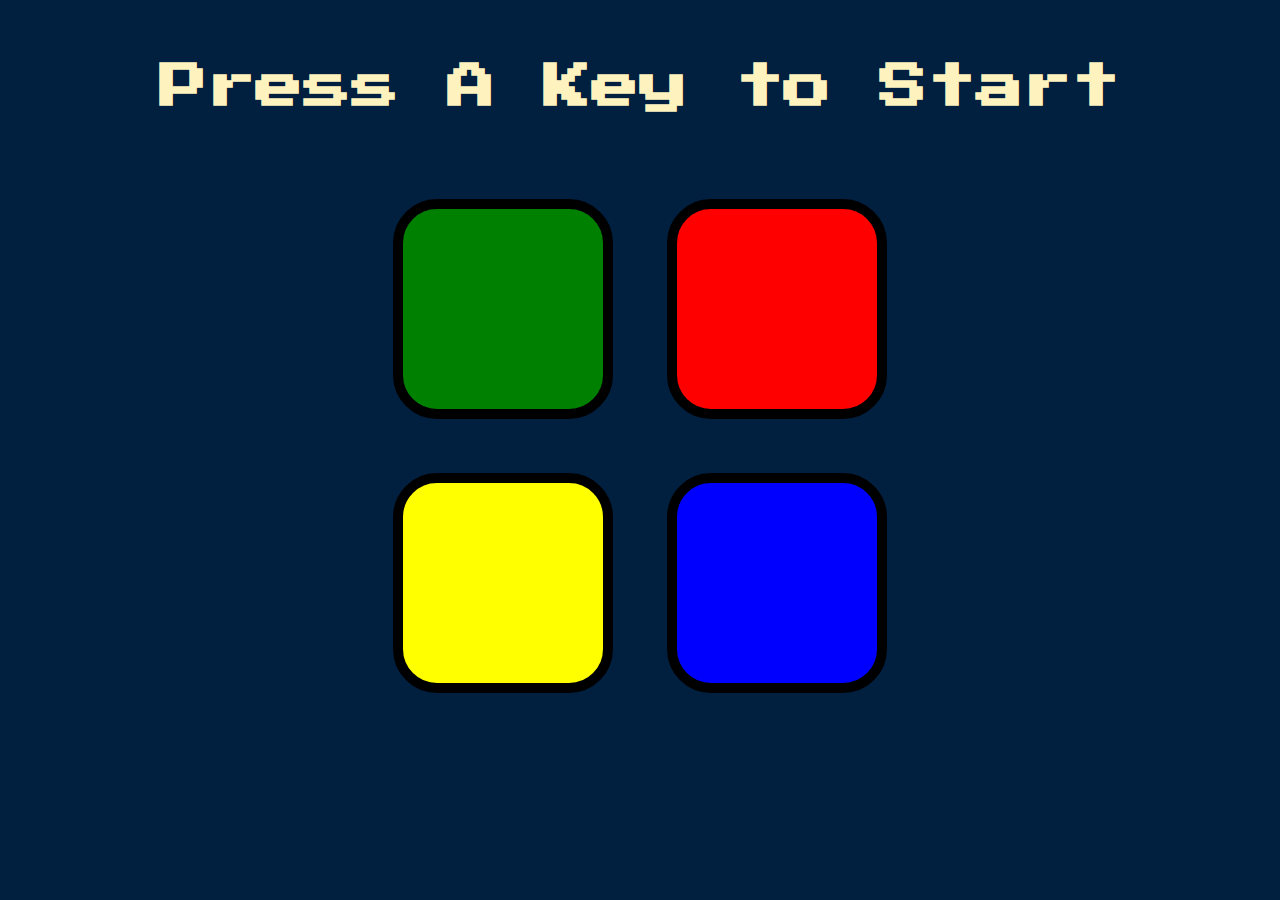
==== Simon Game Challenge Starting Files/index.html @ 7dac9929 "first commit" ====
<!DOCTYPE html>
<html lang="en" dir="ltr">

<head>
  <meta charset="utf-8">
  <title>Simon</title>
  <link rel="stylesheet" href="styles.css">
  <link href="https://fonts.googleapis.com/css?family=Press+Start+2P" rel="stylesheet">
</head>

<body>
  <h1 id="level-title">Press A Key to Start</h1>
  <div class="container">
    <div class="row">

      <div type="button" id="green" class="btn green">

      </div>

      <div type="button" id="red" class="btn red">

      </div>
    </div>

    <div class="row">

      <div type="button" id="yellow" class="btn yellow">

      </div>
      <div type="button" id="blue" class="btn blue">

      </div>

    </div>

  </div>
<script src="https://code.jquery.com/jquery-3.6.3.js"></script>
<script src="./game.js"></script>
</body>

</html>
---- Simon Game Challenge Starting Files/styles.css ----
body {
  text-align: center;
  background-color: #011F3F;
}

#level-title {
  font-family: 'Press Start 2P', cursive;
  font-size: 3rem;
  margin:  5%;
  color: #FEF2BF;
}

.container {
  display: block;
  width: 50%;
  margin: auto;

}

.btn {
  margin: 25px;
  display: inline-block;
  height: 200px;
  width: 200px;
  border: 10px solid black;
  border-radius: 20%;
}

.game-over {
  background-color: red;
  opacity: 0.8;
}

.red {
  background-color: red;
}

.green {
  background-color: green;
}

.blue {
  background-color: blue;
}

.yellow {
  background-color: yellow;
}

.pressed {
  box-shadow: 0 0 20px white;
  background-color: grey;
}
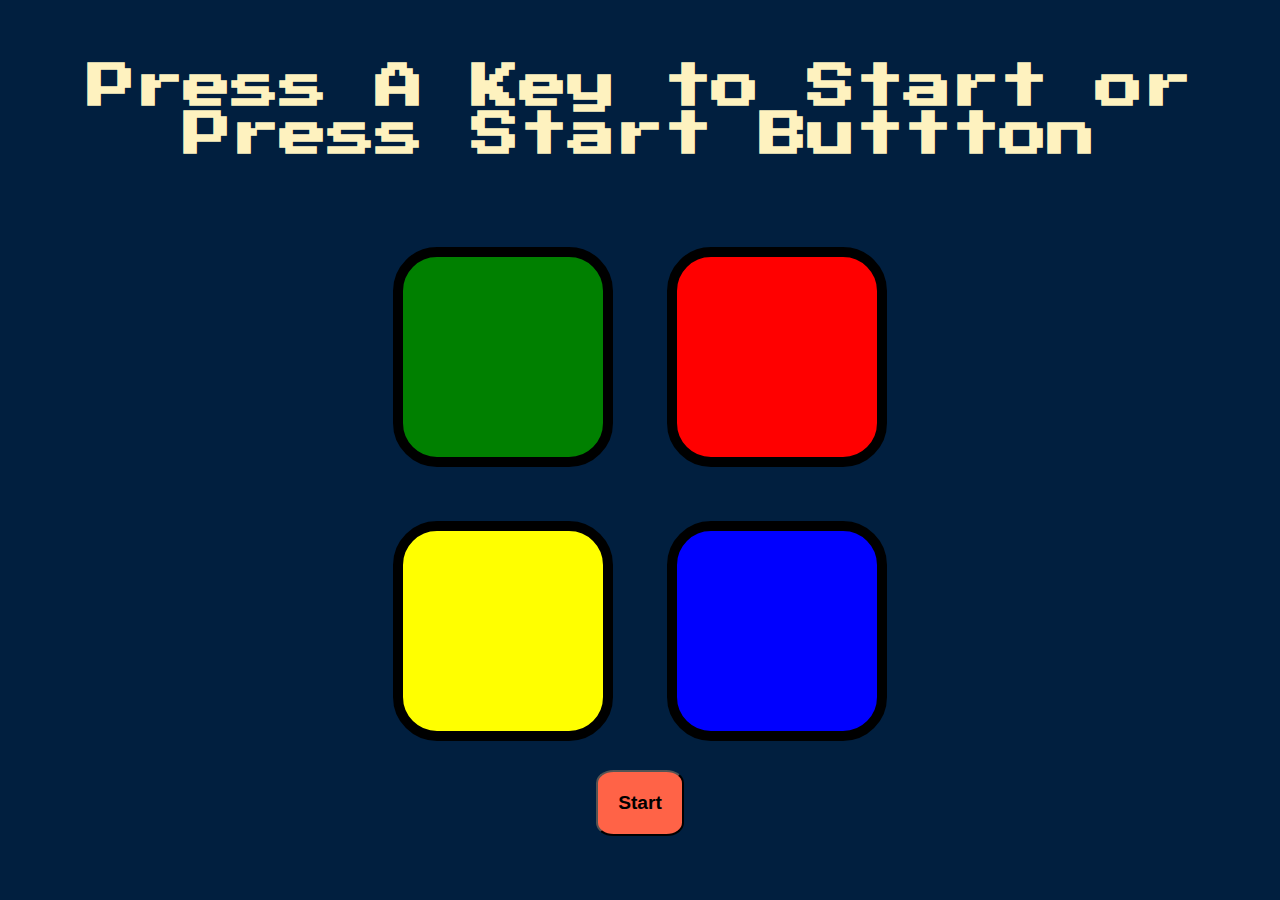
==== commit c044f652: "simon game mobile possible" ====
--- a/Simon Game Challenge Starting Files/index.html
+++ b/Simon Game Challenge Starting Files/index.html
@@ -9,7 +9,7 @@
 </head>
 
 <body>
-  <h1 id="level-title">Press A Key to Start</h1>
+  <h1 id="level-title">Press A Key to Start or Press Start Buttton</h1>
   <div class="container">
     <div class="row">
 
@@ -34,6 +34,7 @@
     </div>
 
   </div>
+  <button onclick="startgame()" class="start-btn" >Start</button>
 <script src="https://code.jquery.com/jquery-3.6.3.js"></script>
 <script src="./game.js"></script>
 </body>
--- a/Simon Game Challenge Starting Files/styles.css
+++ b/Simon Game Challenge Starting Files/styles.css
@@ -51,3 +51,17 @@
   box-shadow: 0 0 20px white;
   background-color: grey;
 }
+
+.start-btn{
+  width: 7%;
+  height: 30%;
+
+  padding: 20px;
+  font-weight: bold;
+  font-size: larger;
+  background-color: tomato;
+  color: black;
+  border-radius: 20%;
+
+
+}